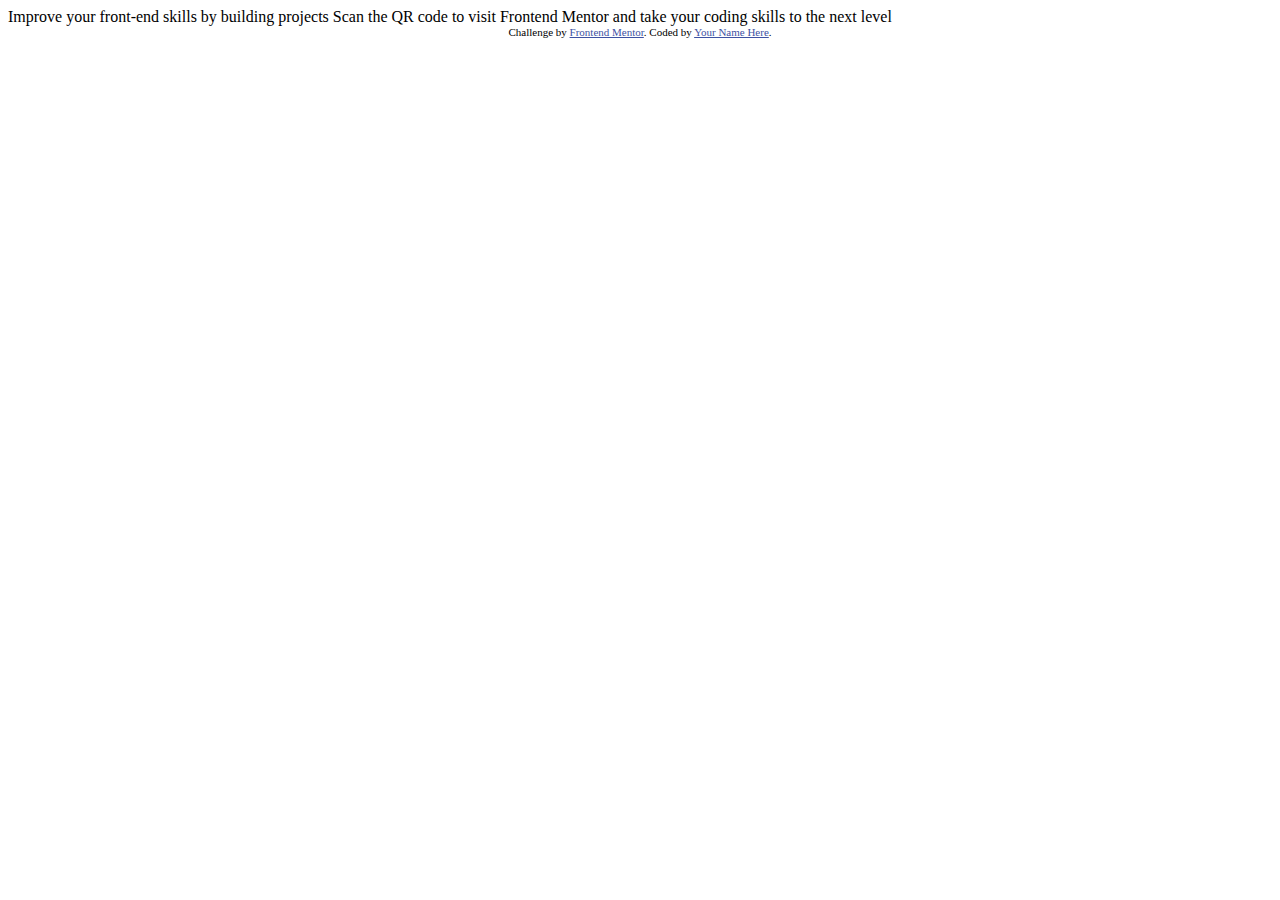
==== qr-component/qr-code-component-main/index.html @ b7947b8a "first commit" ====
<!DOCTYPE html>
<html lang="en">
<head>
  <meta charset="UTF-8">
  <meta name="viewport" content="width=device-width, initial-scale=1.0"> <!-- displays site properly based on user's device -->

  <link rel="icon" type="image/png" sizes="32x32" href="./images/favicon-32x32.png">
  
  <title>Frontend Mentor | QR code component</title>

  <!-- Feel free to remove these styles or customise in your own stylesheet 👍 -->
  <style>
    .attribution { font-size: 11px; text-align: center; }
    .attribution a { color: hsl(228, 45%, 44%); }
  </style>
</head>
<body>

  Improve your front-end skills by building projects

  Scan the QR code to visit Frontend Mentor and take your coding skills to the next level
  
  <div class="attribution">
    Challenge by <a href="https://www.frontendmentor.io?ref=challenge" target="_blank">Frontend Mentor</a>. 
    Coded by <a href="#">Your Name Here</a>.
  </div>
</body>
</html>
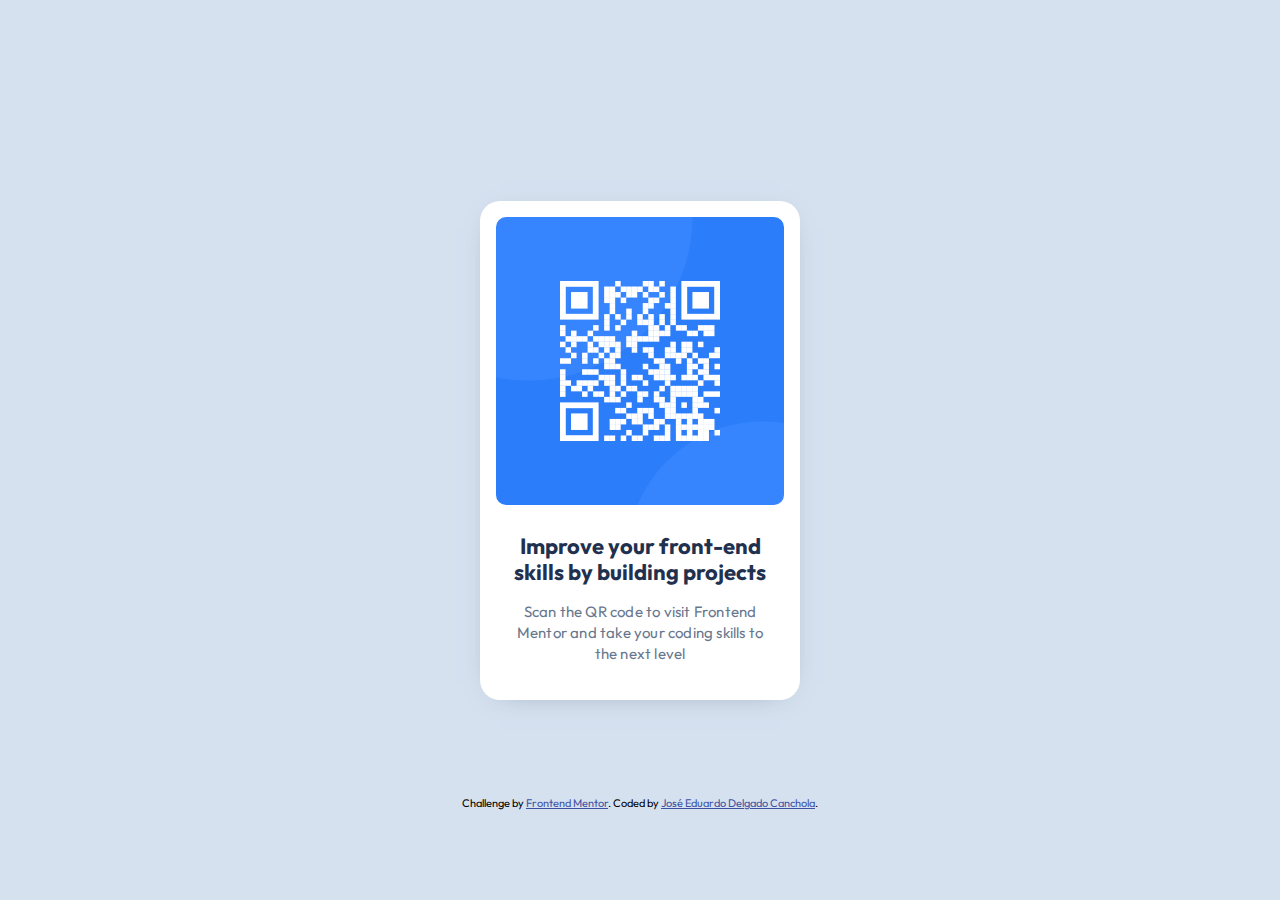
==== commit c1a1a339: "qr code component finished" ====
--- a/qr-component/qr-code-component-main/index.html
+++ b/qr-component/qr-code-component-main/index.html
@@ -1,28 +1,54 @@
 <!DOCTYPE html>
 <html lang="en">
+
 <head>
   <meta charset="UTF-8">
-  <meta name="viewport" content="width=device-width, initial-scale=1.0"> <!-- displays site properly based on user's device -->
+  <meta name="viewport" content="width=device-width, initial-scale=1.0">
+  <!-- displays site properly based on user's device -->
 
   <link rel="icon" type="image/png" sizes="32x32" href="./images/favicon-32x32.png">
-  
+  <link rel="preconnect" href="https://fonts.googleapis.com">
+  <link rel="preconnect" href="https://fonts.gstatic.com" crossorigin>
+  <link href="https://fonts.googleapis.com/css2?family=Outfit:wght@100..900&display=swap" rel="stylesheet">
+  <link rel="stylesheet" href="style.css">
+
   <title>Frontend Mentor | QR code component</title>
 
   <!-- Feel free to remove these styles or customise in your own stylesheet 👍 -->
   <style>
-    .attribution { font-size: 11px; text-align: center; }
-    .attribution a { color: hsl(228, 45%, 44%); }
+    .attribution {
+      font-size: 11px;
+      text-align: center;
+    }
+
+    .attribution a {
+      color: hsl(228, 45%, 44%);
+    }
   </style>
 </head>
+
 <body>
 
-  Improve your front-end skills by building projects
+  <article class="qr-card">
+    <header>
+      <img src="images/image-qr-code.png" alt="qr code to scan" class="qr-card__img">
+    </header>
 
-  Scan the QR code to visit Frontend Mentor and take your coding skills to the next level
-  
+    <section class="qr-text__section">
+      <h2>
+        Improve your front-end skills by building projects
+      </h2>
+      <p>
+        Scan the QR code to visit Frontend Mentor and take your coding skills to the next level
+      </p>
+    </section>
+  </article>
+
+
   <div class="attribution">
-    Challenge by <a href="https://www.frontendmentor.io?ref=challenge" target="_blank">Frontend Mentor</a>. 
-    Coded by <a href="#">Your Name Here</a>.
+    Challenge by <a href="https://www.frontendmentor.io?ref=challenge" target="_blank">Frontend Mentor</a>.
+    Coded by <a href="#">José Eduardo Delgado Canchola</a>.
   </div>
 </body>
+
 </html>--- a/qr-component/qr-code-component-main/style.css
+++ b/qr-component/qr-code-component-main/style.css
@@ -0,0 +1,93 @@
+/* 
+  COLOR
+  - Primary: #1f314f;
+  - Secondary: #68778d;
+  - Tertiary: #d5e1ef;
+  - White: #fff;
+
+  TYPOGRAPHY
+  - Preset 1: 22px, 120% line height, 0px letter spacing
+  - Preset 2: 12px, 140% line height, 0.2px letter spacing
+
+  SPACING
+  - 500: 40px
+  - 300: 24px
+  - 200: 16px
+*/
+
+:root {
+  --primary: #1f314f;
+  --secondary: #68778d;
+  --tertiary: #d5e1ef;
+}
+
+html {
+  box-sizing: border-box;
+  font-family: 'Outfit', sans-serif;
+
+}
+
+*,
+*:before,
+*:after {
+  box-sizing: inherit;
+
+}
+
+* {
+  margin: 0;
+  padding: 0;
+}
+
+body {
+  background-color: var(--tertiary);
+  height: 100vh;
+  padding: 24px;
+  display: flex;
+  flex-direction: column;
+  align-items: center;
+  justify-content: center;
+  position: relative;
+}
+
+.qr-card {
+  background-color: white;
+  color: var(--primary);
+  width: 320px;
+  height: 499px;
+  border-radius: 20px;
+  padding: 16px 16px 40px;
+  box-shadow: 0px 5px 30px -20px var(--secondary);
+}
+
+.qr-card__img {
+  width: 288px;
+  border-radius: 10px;
+  margin-bottom: 24px;
+}
+
+.qr-text__section {
+  display: flex;
+  flex-direction: column;
+  gap: 16px;
+  padding: 0 16px;
+
+  text-align: center;
+}
+
+.qr-text__section h2 {
+  font-size: 22px;
+  line-height: 120%;
+}
+
+.qr-text__section p {
+  color: var(--secondary);
+  font-size: 15px;
+  line-height: 140%;
+  letter-spacing: 0.2px;
+}
+
+.attribution {
+  position: absolute;
+  bottom: 10%;
+}